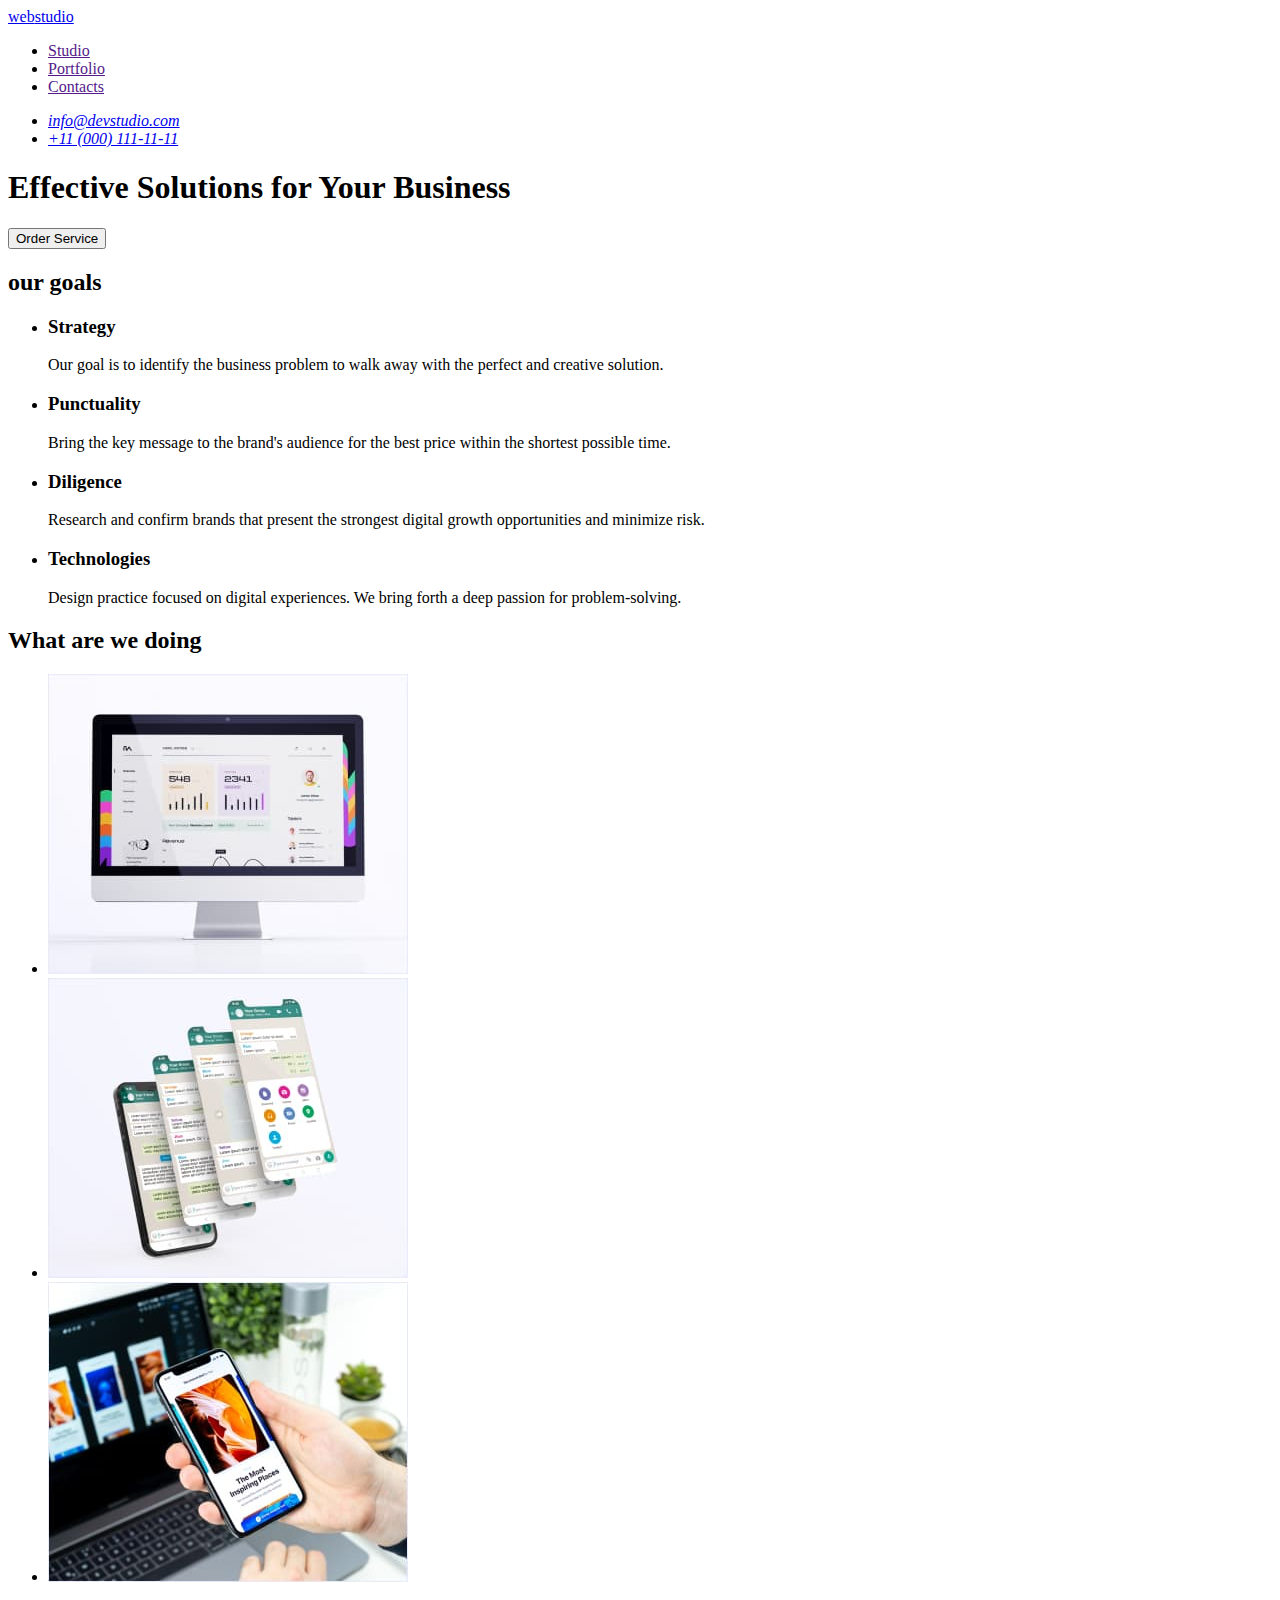
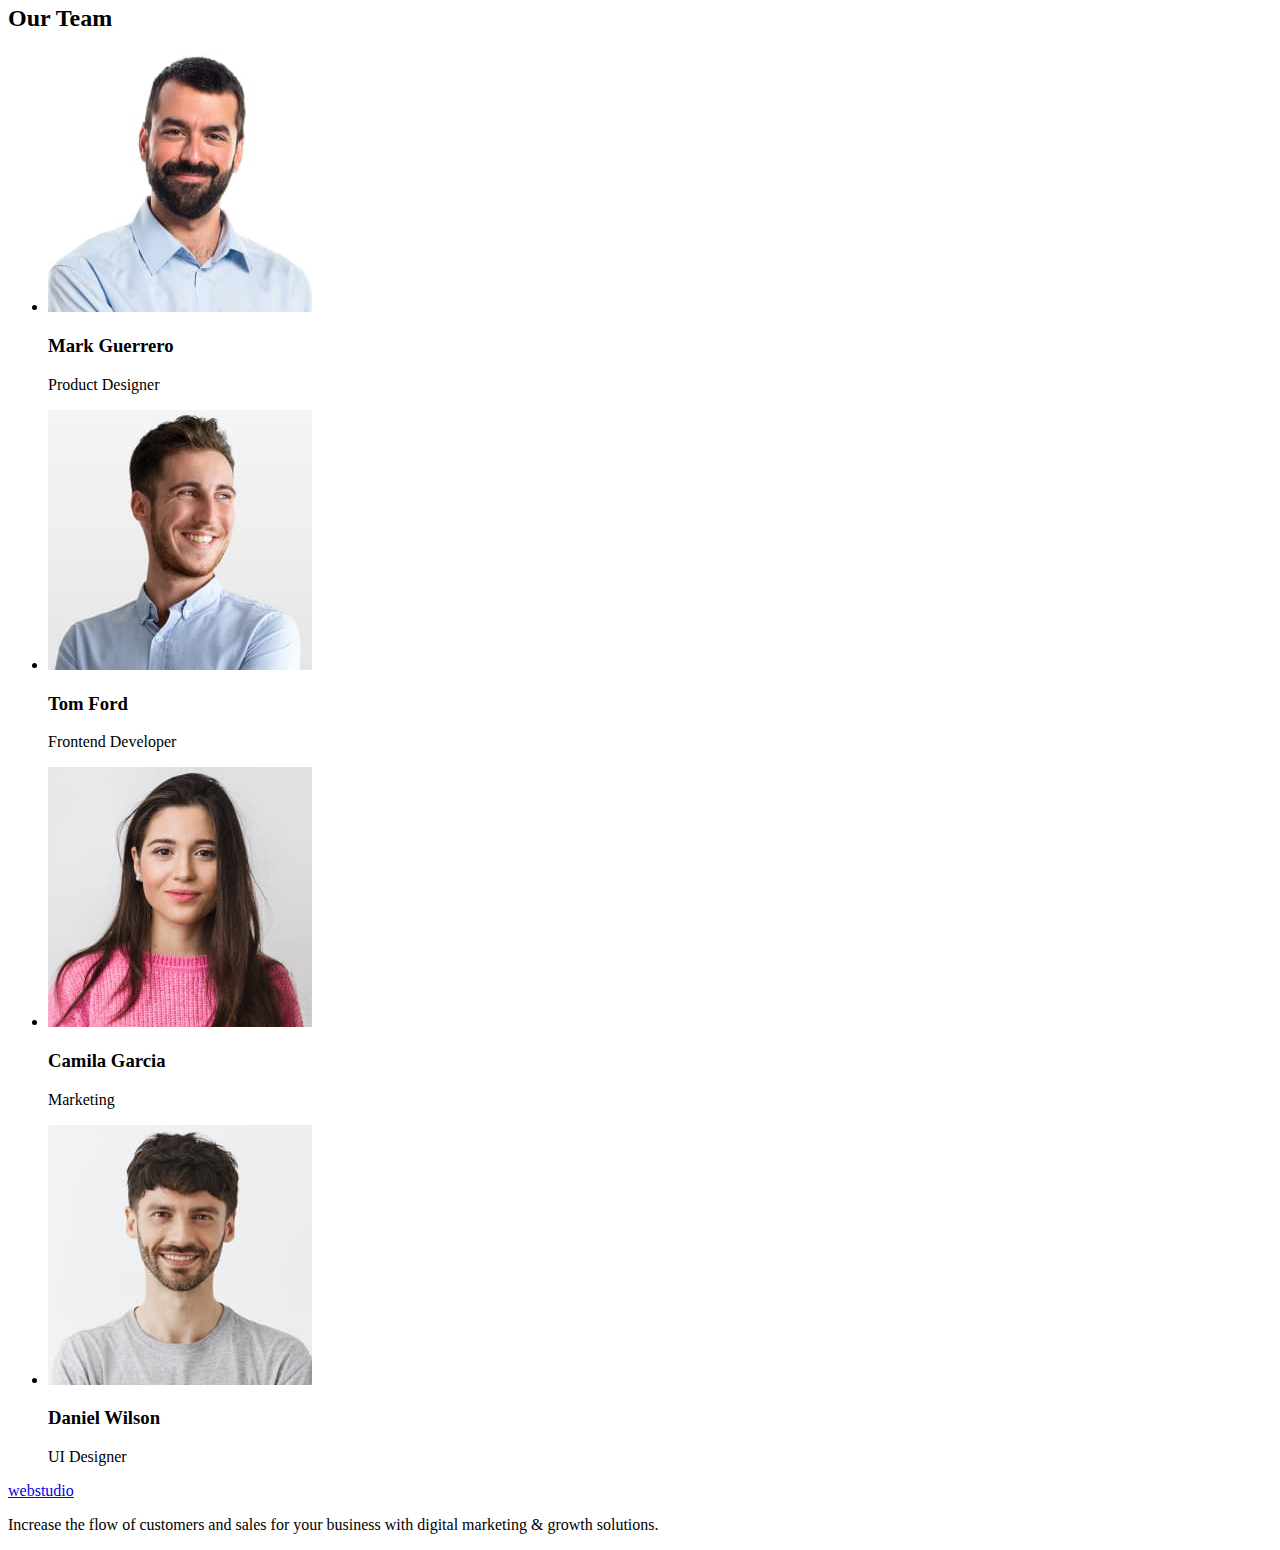
==== index.html @ 10d7a671 "add images and HTML" ====
<!DOCTYPE html>
<html lang="en">
  <head>
    <meta charset="UTF-8" />
    <meta name="viewport" content="width=device-width, initial-scale=1.0" />
    <title>Document</title>
  </head>
  <body>
    <header>
      <a href="/"><span>web</span>studio</a>
      <nav>
        <ul>
          <li><a href="">Studio</a></li>
          <li><a href="">Portfolio</a></li>
          <li><a href="">Contacts</a></li>
        </ul>
      </nav>
      <address>
        <ul>
          <li><a href="mailto:info@devstudio.com">info@devstudio.com</a></li>
          <li><a href="tel:+110001111111">+11 (000) 111-11-11</a></li>
        </ul>
      </address>
    </header>
    <main>
      <!-- Hero -->
      <section>
        <div>
          <h1>Effective Solutions for Your Business</h1>
          <button type="button">Order Service</button>
        </div>
      </section>
      <!-- Goals -->
      <section>
        <div>
          <h2>our goals</h2>
          <ul>
            <li>
              <h3>Strategy</h3>
              <p>
                Our goal is to identify the business problem to walk away with
                the perfect and creative solution.
              </p>
            </li>
            <li>
              <h3>Punctuality</h3>
              <p>
                Bring the key message to the brand's audience for the best price
                within the shortest possible time.
              </p>
            </li>
            <li>
              <h3>Diligence</h3>
              <p>
                Research and confirm brands that present the strongest digital
                growth opportunities and minimize risk.
              </p>
            </li>
            <li>
              <h3>Technologies</h3>
              <p>
                Design practice focused on digital experiences. We bring forth a
                deep passion for problem-solving.
              </p>
            </li>
          </ul>
        </div>
      </section>
      <!-- what mare we doing -->
      <section>
        <div>
          <h2>What are we doing</h2>
          <ul>
            <li>
              <img src="./images/goals/monitor.jpg" alt="monitor" width="360" />
            </li>
            <li>
              <img src="./images/goals/telefon.jpg" alt="telefon" width="360" />
            </li>
            <li>
              <img src="./images/goals/hand.jpg" alt="hand" width="360" />
            </li>
          </ul>
        </div>
      </section>
      <!-- team -->
      <section>
        <div>
          <h2>Our Team</h2>
          <ul>
            <li>
              <img src="./images/team/mark.jpg" alt="mark" width="264" />
              <h3>Mark Guerrero</h3>
              <p>Product Designer</p>
            </li>
            <li>
              <img src="./images/team/tom.jpg" alt="tom" width="264" />
              <h3>Tom Ford</h3>
              <p>Frontend Developer</p>
            </li>
            <li>
              <img src="./images/team/camila.jpg" alt="camila" width="264" />
              <h3>Camila Garcia</h3>
              <p>Marketing</p>
            </li>
            <li>
              <img src="./images/team/daniel.jpg" alt="daniel" width="264" />
              <h3>Daniel Wilson</h3>
              <p>UI Designer</p>
            </li>
          </ul>
        </div>
      </section>
    </main>
    <footer>
      <a href="/"><span>web</span>studio</a>
      <p>
        Increase the flow of customers and sales for your business with digital
        marketing & growth solutions.
      </p>
    </footer>
  </body>
</html>
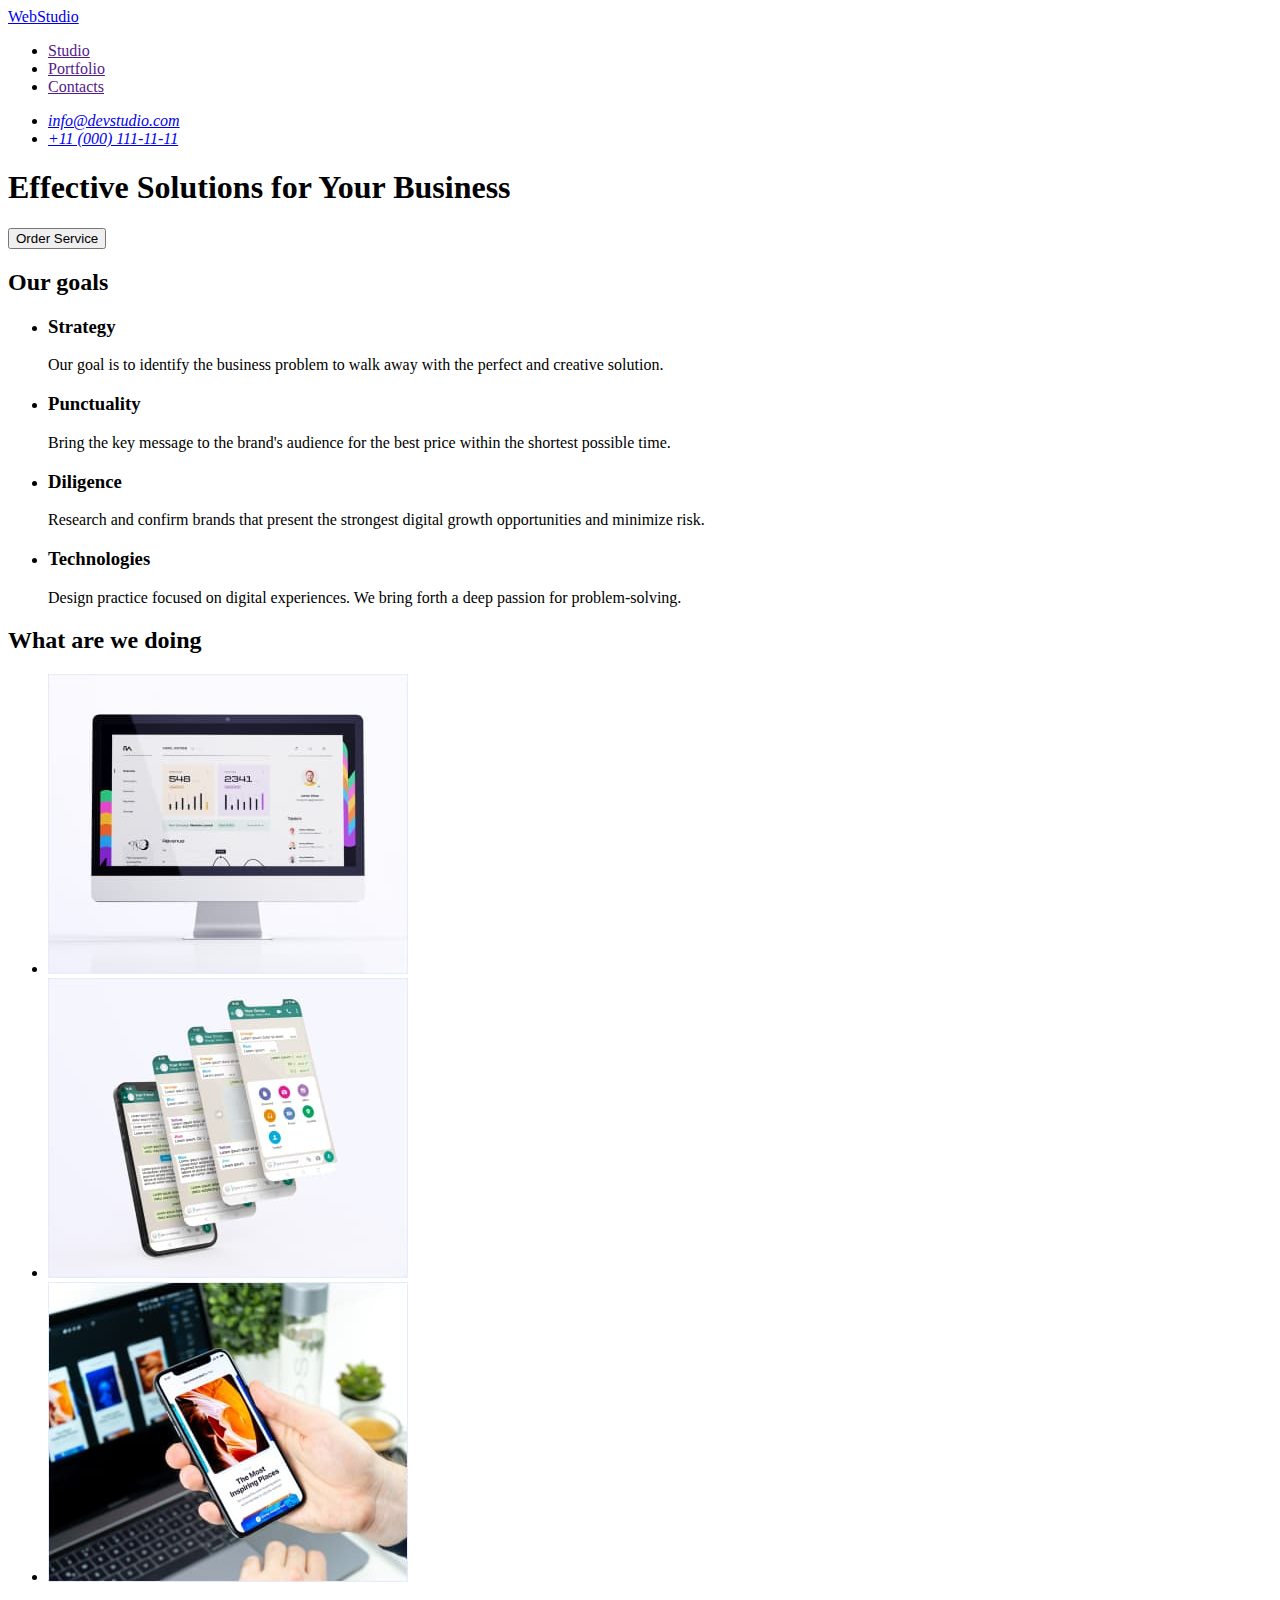
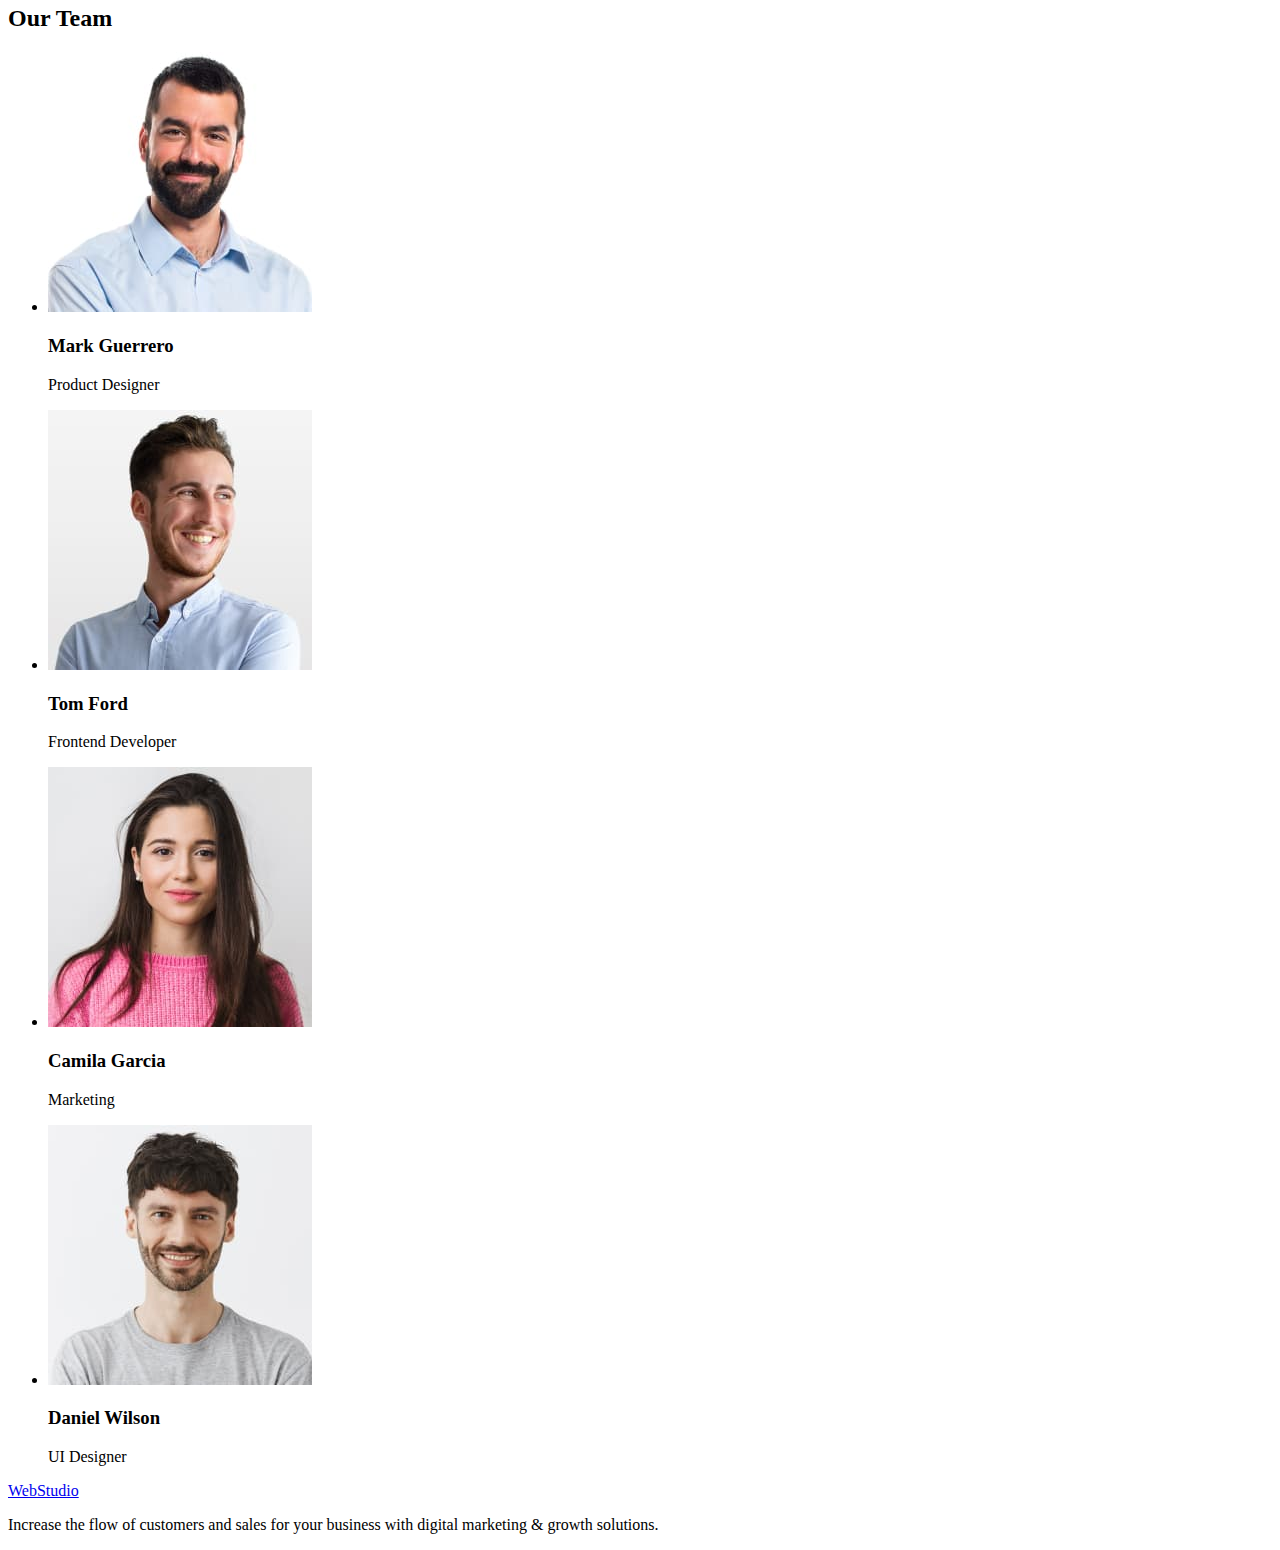
==== commit bed8d096: "fix" ====
--- a/index.html
+++ b/index.html
@@ -7,8 +7,8 @@
   </head>
   <body>
     <header>
-      <a href="/"><span>web</span>studio</a>
       <nav>
+        <a href="./index.html">WebStudio</a>
         <ul>
           <li><a href="">Studio</a></li>
           <li><a href="">Portfolio</a></li>
@@ -33,7 +33,7 @@
       <!-- Goals -->
       <section>
         <div>
-          <h2>our goals</h2>
+          <h2>Our goals</h2>
           <ul>
             <li>
               <h3>Strategy</h3>
@@ -113,7 +113,7 @@
       </section>
     </main>
     <footer>
-      <a href="/"><span>web</span>studio</a>
+      <a href="./index.html">WebStudio</a>
       <p>
         Increase the flow of customers and sales for your business with digital
         marketing & growth solutions.
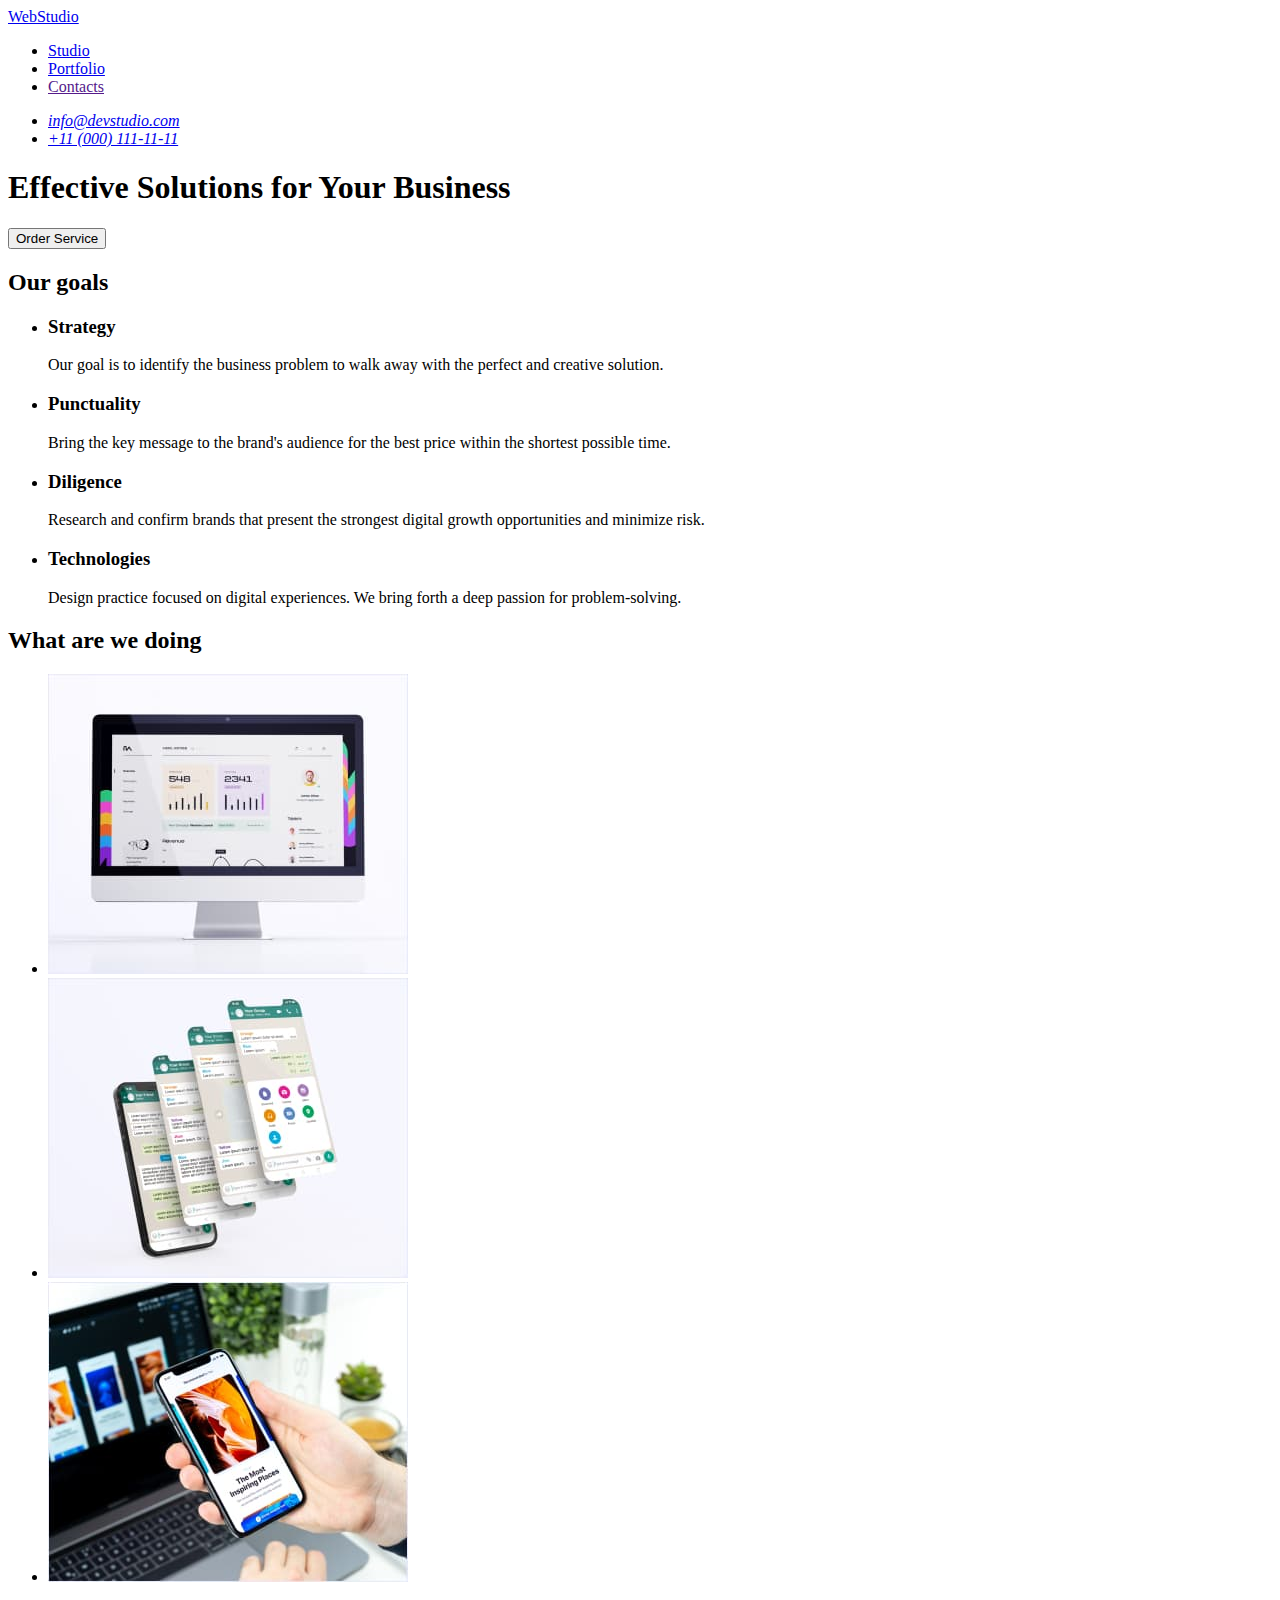
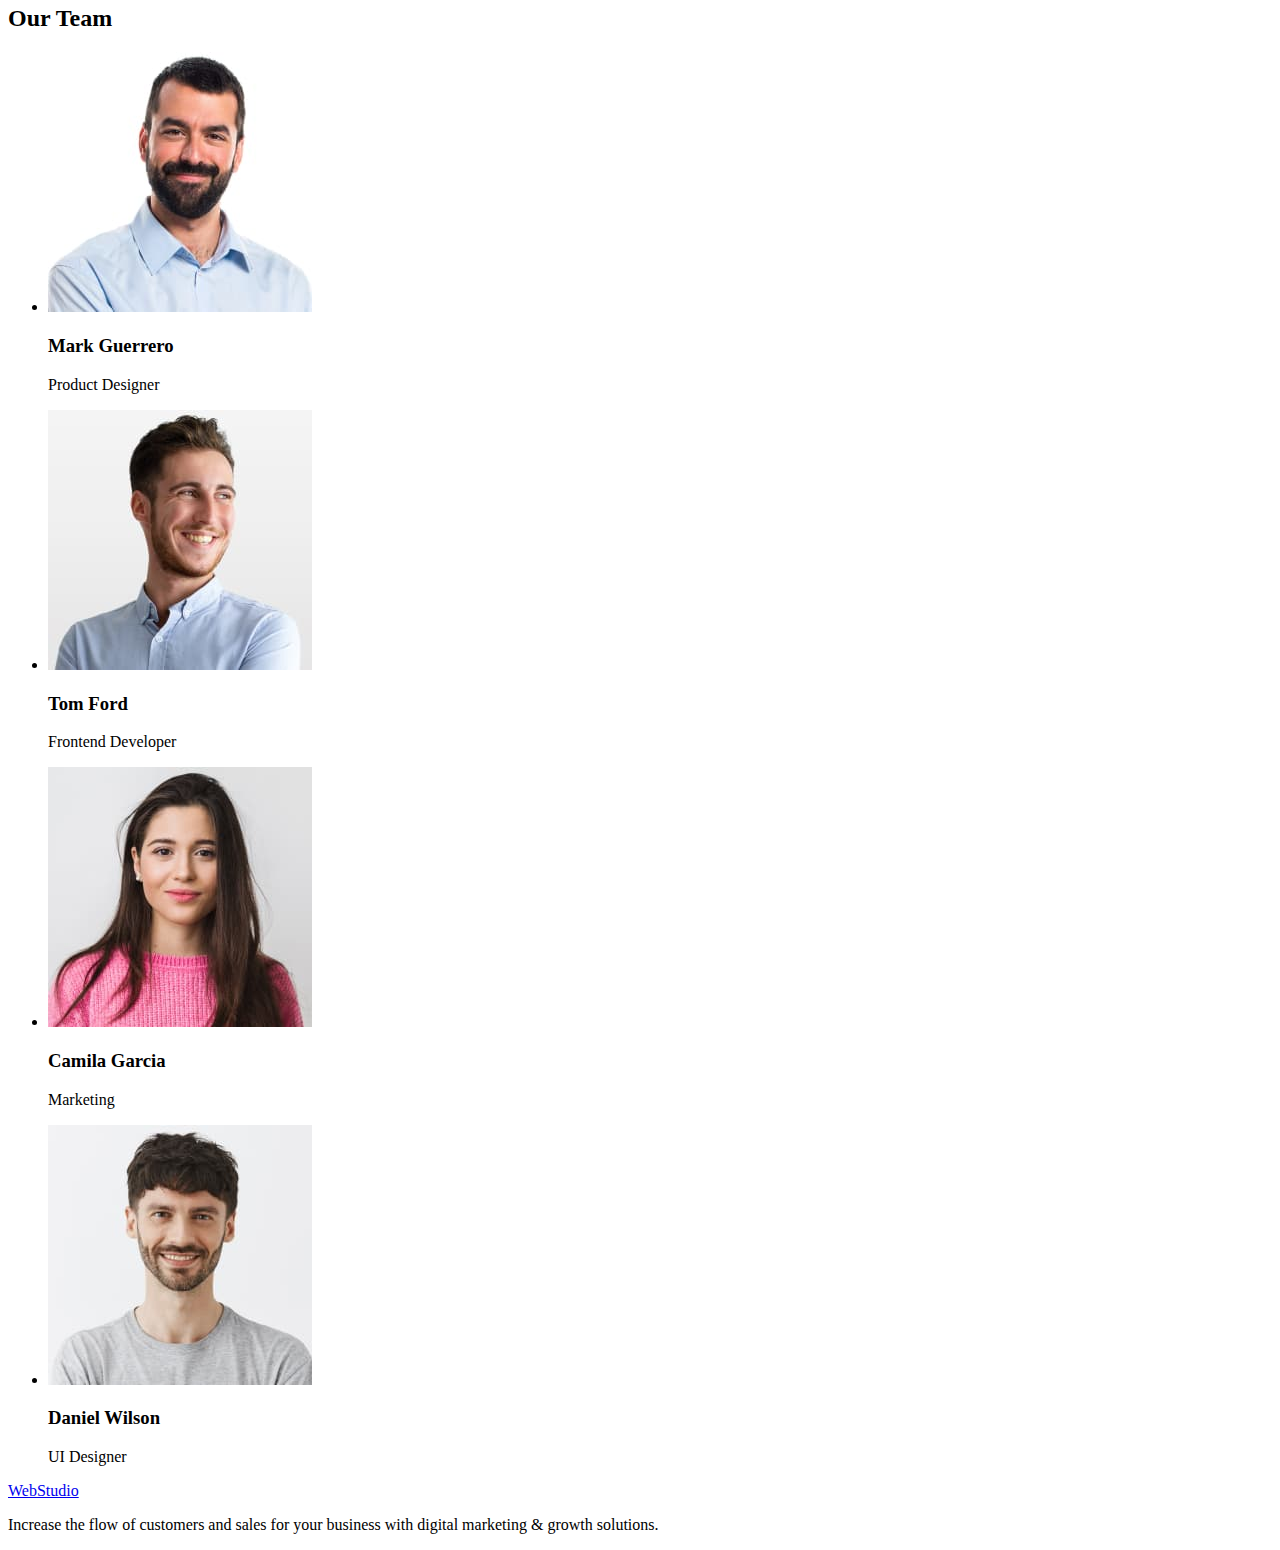
==== commit 8f9dd6ba: "portfolio with out styles" ====
--- a/index.html
+++ b/index.html
@@ -10,8 +10,8 @@
       <nav>
         <a href="./index.html">WebStudio</a>
         <ul>
-          <li><a href="">Studio</a></li>
-          <li><a href="">Portfolio</a></li>
+          <li><a href="./index.html">Studio</a></li>
+          <li><a href="./portfolio.html">Portfolio</a></li>
           <li><a href="">Contacts</a></li>
         </ul>
       </nav>
@@ -25,91 +25,83 @@
     <main>
       <!-- Hero -->
       <section>
-        <div>
-          <h1>Effective Solutions for Your Business</h1>
-          <button type="button">Order Service</button>
-        </div>
+        <h1>Effective Solutions for Your Business</h1>
+        <button type="button">Order Service</button>
       </section>
       <!-- Goals -->
       <section>
-        <div>
-          <h2>Our goals</h2>
-          <ul>
-            <li>
-              <h3>Strategy</h3>
-              <p>
-                Our goal is to identify the business problem to walk away with
-                the perfect and creative solution.
-              </p>
-            </li>
-            <li>
-              <h3>Punctuality</h3>
-              <p>
-                Bring the key message to the brand's audience for the best price
-                within the shortest possible time.
-              </p>
-            </li>
-            <li>
-              <h3>Diligence</h3>
-              <p>
-                Research and confirm brands that present the strongest digital
-                growth opportunities and minimize risk.
-              </p>
-            </li>
-            <li>
-              <h3>Technologies</h3>
-              <p>
-                Design practice focused on digital experiences. We bring forth a
-                deep passion for problem-solving.
-              </p>
-            </li>
-          </ul>
-        </div>
+        <h2>Our goals</h2>
+        <ul>
+          <li>
+            <h3>Strategy</h3>
+            <p>
+              Our goal is to identify the business problem to walk away with the
+              perfect and creative solution.
+            </p>
+          </li>
+          <li>
+            <h3>Punctuality</h3>
+            <p>
+              Bring the key message to the brand's audience for the best price
+              within the shortest possible time.
+            </p>
+          </li>
+          <li>
+            <h3>Diligence</h3>
+            <p>
+              Research and confirm brands that present the strongest digital
+              growth opportunities and minimize risk.
+            </p>
+          </li>
+          <li>
+            <h3>Technologies</h3>
+            <p>
+              Design practice focused on digital experiences. We bring forth a
+              deep passion for problem-solving.
+            </p>
+          </li>
+        </ul>
       </section>
       <!-- what mare we doing -->
       <section>
-        <div>
-          <h2>What are we doing</h2>
-          <ul>
-            <li>
-              <img src="./images/goals/monitor.jpg" alt="monitor" width="360" />
-            </li>
-            <li>
-              <img src="./images/goals/telefon.jpg" alt="telefon" width="360" />
-            </li>
-            <li>
-              <img src="./images/goals/hand.jpg" alt="hand" width="360" />
-            </li>
-          </ul>
-        </div>
+        <h2>What are we doing</h2>
+        <ul>
+          <li>
+            <img src="./images/goals/monitor.jpg" alt="monitor" width="360" />
+          </li>
+          <li>
+            <img src="./images/goals/telefon.jpg" alt="telefon" width="360" />
+          </li>
+          <li>
+            <img src="./images/goals/hand.jpg" alt="hand" width="360" />
+          </li>
+        </ul>
       </section>
       <!-- team -->
       <section>
-        <div>
-          <h2>Our Team</h2>
-          <ul>
-            <li>
-              <img src="./images/team/mark.jpg" alt="mark" width="264" />
-              <h3>Mark Guerrero</h3>
-              <p>Product Designer</p>
-            </li>
-            <li>
-              <img src="./images/team/tom.jpg" alt="tom" width="264" />
-              <h3>Tom Ford</h3>
-              <p>Frontend Developer</p>
-            </li>
-            <li>
-              <img src="./images/team/camila.jpg" alt="camila" width="264" />
-              <h3>Camila Garcia</h3>
-              <p>Marketing</p>
-            </li>
-            <li>
-              <img src="./images/team/daniel.jpg" alt="daniel" width="264" />
-              <h3>Daniel Wilson</h3>
-              <p>UI Designer</p>
-            </li>
-          </ul>
-        </div>
+        <h2>Our Team</h2>
+        <ul>
+          <li>
+            <img src="./images/team/mark.jpg" alt="mark" width="264" />
+            <h3>Mark Guerrero</h3>
+            <p>Product Designer</p>
+          </li>
+          <li>
+            <img src="./images/team/tom.jpg" alt="tom" width="264" />
+            <h3>Tom Ford</h3>
+            <p>Frontend Developer</p>
+          </li>
+          <li>
+            <img src="./images/team/camila.jpg" alt="camila" width="264" />
+            <h3>Camila Garcia</h3>
+            <p>Marketing</p>
+          </li>
+          <li>
+            <img src="./images/team/daniel.jpg" alt="daniel" width="264" />
+            <h3>Daniel Wilson</h3>
+            <p>UI Designer</p>
+          </li>
+        </ul>
       </section>
     </main>
     <footer>
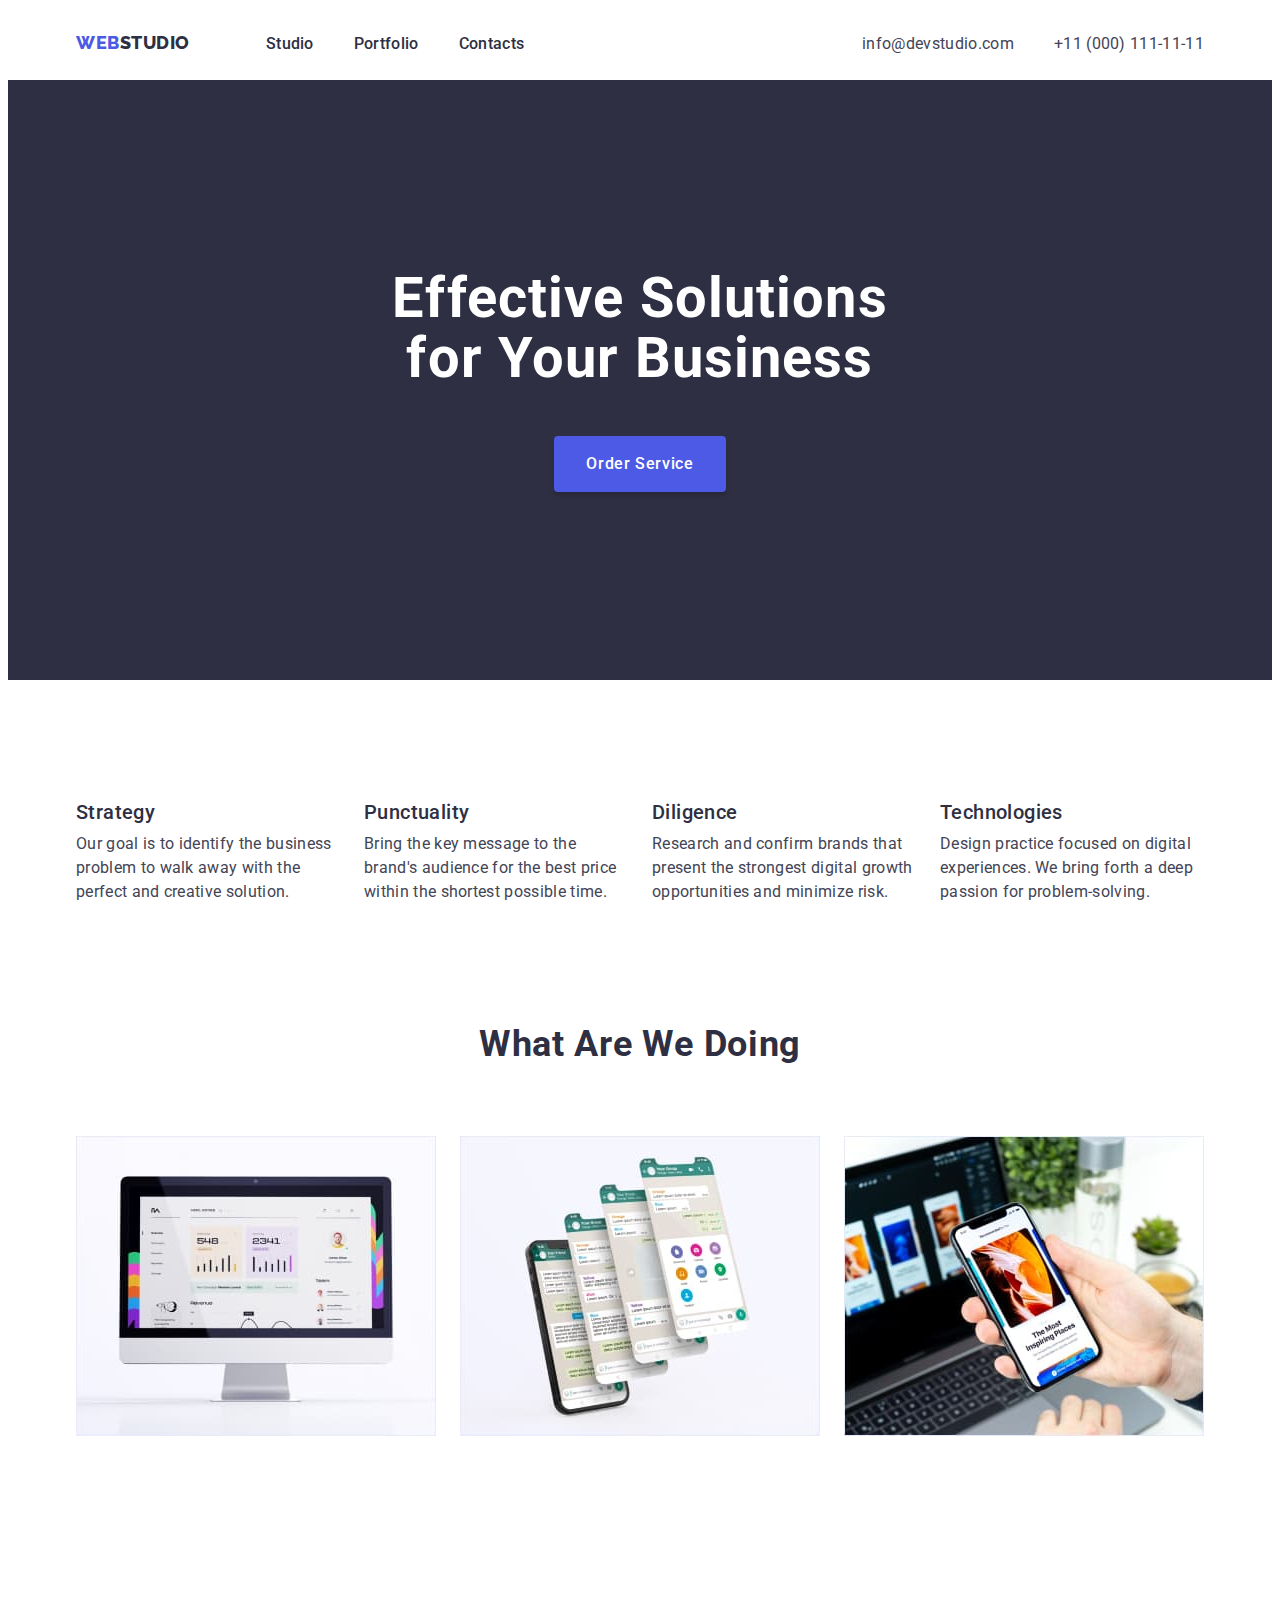
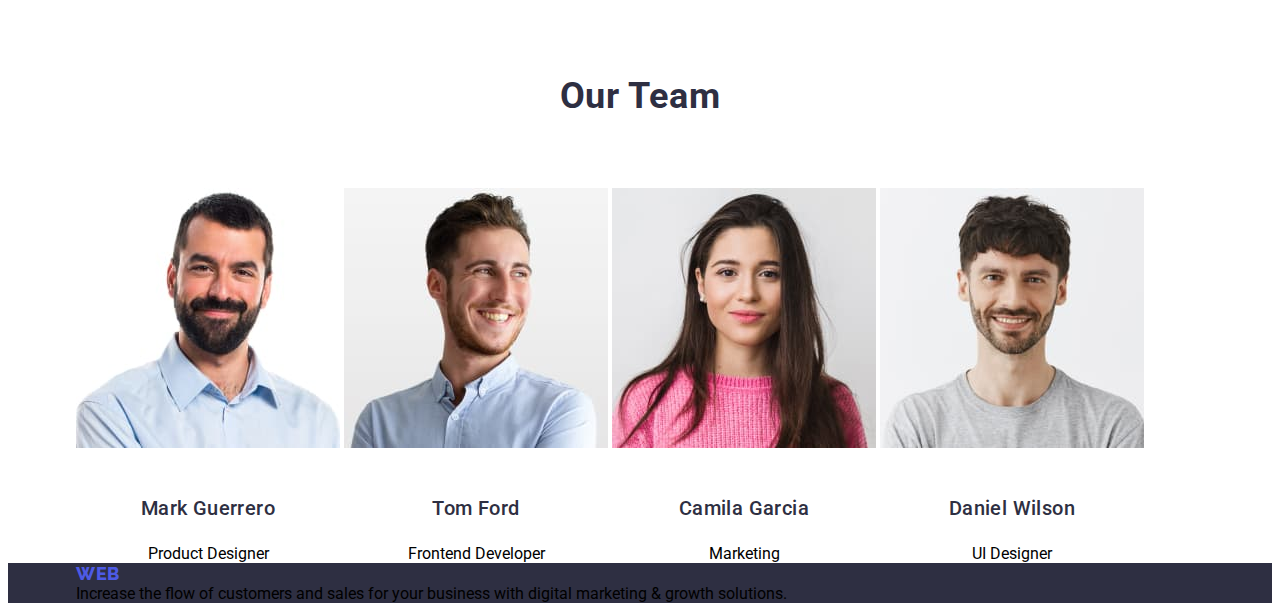
==== commit 4c70f8d6: "styles css" ====
--- a/index.html
+++ b/index.html
@@ -4,112 +4,163 @@
     <meta charset="UTF-8" />
     <meta name="viewport" content="width=device-width, initial-scale=1.0" />
     <title>Document</title>
+    <link rel="preconnect" href="https://fonts.googleapis.com" />
+    <link rel="preconnect" href="https://fonts.gstatic.com" crossorigin />
+    <link
+      href="https://fonts.googleapis.com/css2?family=Raleway:wght@800&family=Roboto:wght@300;400;500;700;900&display=swap"
+      rel="stylesheet"
+    />
+    <link rel="stylesheet" href="./styles/styles.css" />
   </head>
   <body>
-    <header>
-      <nav>
-        <a href="./index.html">WebStudio</a>
-        <ul>
-          <li><a href="./index.html">Studio</a></li>
-          <li><a href="./portfolio.html">Portfolio</a></li>
-          <li><a href="">Contacts</a></li>
-        </ul>
-      </nav>
-      <address>
-        <ul>
-          <li><a href="mailto:info@devstudio.com">info@devstudio.com</a></li>
-          <li><a href="tel:+110001111111">+11 (000) 111-11-11</a></li>
-        </ul>
-      </address>
+    <header class="header">
+      <div class="container header-container">
+        <nav class="navigate">
+          <a href="./index.html" class="logo"
+            ><span class="span-logo">Web</span>Studio</a
+          >
+          <ul class="nav-list">
+            <li><a class="nav-text" href="./index.html">Studio</a></li>
+            <li><a class="nav-text" href="./portfolio.html">Portfolio</a></li>
+            <li><a class="nav-text" href="">Contacts</a></li>
+          </ul>
+        </nav>
+        <address>
+          <ul class="address-list">
+            <li class="address-item">
+              <a class="address-text" href="mailto:info@devstudio.com"
+                >info@devstudio.com</a
+              >
+            </li>
+            <li class="address-item">
+              <a class="address-text" href="tel:+110001111111"
+                >+11 (000) 111-11-11</a
+              >
+            </li>
+          </ul>
+        </address>
+      </div>
     </header>
     <main>
       <!-- Hero -->
-      <section>
-        <h1>Effective Solutions for Your Business</h1>
-        <button type="button">Order Service</button>
+      <section class="section-hero">
+        <div class="container hero-container">
+          <h1 class="hero-title">Effective Solutions for Your Business</h1>
+          <button class="hero-button" type="button">Order Service</button>
+        </div>
       </section>
       <!-- Goals -->
       <section>
-        <h2>Our goals</h2>
-        <ul>
-          <li>
-            <h3>Strategy</h3>
-            <p>
-              Our goal is to identify the business problem to walk away with the
-              perfect and creative solution.
-            </p>
-          </li>
-          <li>
-            <h3>Punctuality</h3>
-            <p>
-              Bring the key message to the brand's audience for the best price
-              within the shortest possible time.
-            </p>
-          </li>
-          <li>
-            <h3>Diligence</h3>
-            <p>
-              Research and confirm brands that present the strongest digital
-              growth opportunities and minimize risk.
-            </p>
-          </li>
-          <li>
-            <h3>Technologies</h3>
-            <p>
-              Design practice focused on digital experiences. We bring forth a
-              deep passion for problem-solving.
-            </p>
-          </li>
-        </ul>
+        <div class="container goals-container">
+          <h2 class="subtitle-goals">Our goals</h2>
+          <ul class="goals-list">
+            <li class="goals-item">
+              <h3 class="goals-subtitle">Strategy</h3>
+              <p class="goals-text">
+                Our goal is to identify the business problem to walk away with
+                the perfect and creative solution.
+              </p>
+            </li>
+            <li class="goals-item">
+              <h3 class="goals-subtitle">Punctuality</h3>
+              <p class="goals-text">
+                Bring the key message to the brand's audience for the best price
+                within the shortest possible time.
+              </p>
+            </li>
+            <li class="goals-item">
+              <h3 class="goals-subtitle">Diligence</h3>
+              <p class="goals-text">
+                Research and confirm brands that present the strongest digital
+                growth opportunities and minimize risk.
+              </p>
+            </li>
+            <li class="goals-item">
+              <h3 class="goals-subtitle">Technologies</h3>
+              <p class="goals-text">
+                Design practice focused on digital experiences. We bring forth a
+                deep passion for problem-solving.
+              </p>
+            </li>
+          </ul>
+        </div>
       </section>
       <!-- what mare we doing -->
       <section>
-        <h2>What are we doing</h2>
-        <ul>
-          <li>
-            <img src="./images/goals/monitor.jpg" alt="monitor" width="360" />
-          </li>
-          <li>
-            <img src="./images/goals/telefon.jpg" alt="telefon" width="360" />
-          </li>
-          <li>
-            <img src="./images/goals/hand.jpg" alt="hand" width="360" />
-          </li>
-        </ul>
+        <div class="container container-tasks">
+          <h2 class="tasks-title">What are we doing</h2>
+          <ul class="tasks-list">
+            <li>
+              <img src="./images/goals/monitor.jpg" alt="monitor" width="360" />
+            </li>
+            <li>
+              <img src="./images/goals/telefon.jpg" alt="telefon" width="360" />
+            </li>
+            <li>
+              <img src="./images/goals/hand.jpg" alt="hand" width="360" />
+            </li>
+          </ul>
+        </div>
       </section>
       <!-- team -->
       <section>
-        <h2>Our Team</h2>
-        <ul>
-          <li>
-            <img src="./images/team/mark.jpg" alt="mark" width="264" />
-            <h3>Mark Guerrero</h3>
-            <p>Product Designer</p>
-          </li>
-          <li>
-            <img src="./images/team/tom.jpg" alt="tom" width="264" />
-            <h3>Tom Ford</h3>
-            <p>Frontend Developer</p>
-          </li>
-          <li>
-            <img src="./images/team/camila.jpg" alt="camila" width="264" />
-            <h3>Camila Garcia</h3>
-            <p>Marketing</p>
-          </li>
-          <li>
-            <img src="./images/team/daniel.jpg" alt="daniel" width="264" />
-            <h3>Daniel Wilson</h3>
-            <p>UI Designer</p>
-          </li>
-        </ul>
+        <div class="container container-team">
+          <h2 class="ourteam-title">Our Team</h2>
+          <ul>
+            <li class="team-cards">
+              <img
+                src="./images/team/mark.jpg"
+                alt="mark"
+                width="264"
+                class="img-player"
+              />
+              <h3 class="player-names">Mark Guerrero</h3>
+              <p>Product Designer</p>
+            </li>
+            <li class="team-cards">
+              <img
+                src="./images/team/tom.jpg"
+                alt="tom"
+                width="264"
+                class="img-player"
+              />
+              <h3 class="player-names">Tom Ford</h3>
+              <p>Frontend Developer</p>
+            </li>
+            <li class="team-cards">
+              <img
+                src="./images/team/camila.jpg"
+                alt="camila"
+                width="264"
+                class="img-player"
+              />
+              <h3 class="player-names">Camila Garcia</h3>
+              <p>Marketing</p>
+            </li>
+            <li class="team-cards">
+              <img
+                src="./images/team/daniel.jpg"
+                alt="daniel"
+                width="264"
+                class="img-player"
+              />
+              <h3 class="player-names">Daniel Wilson</h3>
+              <p>UI Designer</p>
+            </li>
+          </ul>
+        </div>
       </section>
     </main>
-    <footer>
-      <a href="./index.html">WebStudio</a>
-      <p>
-        Increase the flow of customers and sales for your business with digital
-        marketing & growth solutions.
-      </p>
+    <footer class="footer-class">
+      <div class="container">
+        <a href="./index.html" class="logo"
+          ><span class="span-logo">Web</span>Studio</a
+        >
+        <p>
+          Increase the flow of customers and sales for your business with
+          digital marketing & growth solutions.
+        </p>
+      </div>
     </footer>
   </body>
 </html>
--- a/styles/styles.css
+++ b/styles/styles.css
@@ -0,0 +1,281 @@
+body {
+  font-family: "Roboto", sans-serif;
+}
+
+h1,
+h2,
+h3,
+h4,
+h5,
+h6,
+p {
+  margin: 0;
+}
+
+a {
+  text-decoration: none;
+  color: inherit;
+}
+
+ul,
+ol,
+li {
+  list-style: none;
+  margin: 0;
+  padding: 0;
+}
+
+img {
+  display: block;
+  max-width: 100%;
+  height: auto;
+}
+
+.container {
+  width: 1128px;
+  margin-left: auto;
+  margin-right: auto;
+}
+/* header */
+.header-container {
+  display: flex;
+  padding-top: 24px;
+  padding-bottom: 24px;
+  justify-content: space-between;
+}
+
+.navigate {
+  display: flex;
+  gap: 76px;
+}
+
+.logo {
+  color: #2e2f42;
+  font-family: Raleway;
+  font-size: 18px;
+  font-style: normal;
+  font-weight: 800;
+  line-height: 21px;
+  /* 116.667% */
+  letter-spacing: 0.54px;
+  text-transform: uppercase;
+}
+
+.span-logo {
+  color: #4d5ae5;
+}
+
+.nav-list {
+  display: flex;
+  gap: 40px;
+}
+
+.nav-text {
+  color: #2e2f42;
+  font-size: 16px;
+  font-style: normal;
+  font-weight: 500;
+  line-height: 24px;
+  /* 150% */
+  letter-spacing: 0.32px;
+}
+
+.nav-text:hover,
+.nav-text:focus {
+  color: #404bbf;
+}
+
+.address-list {
+  display: flex;
+  gap: 40px;
+}
+
+.address-item {
+}
+
+.address-text {
+  color: #434455;
+  font-family: Roboto;
+  font-size: 16px;
+  font-style: normal;
+  font-weight: 400;
+  line-height: 24px;
+  /* 150% */
+  letter-spacing: 0.32px;
+}
+
+.address-text:hover,
+.address-text:focus {
+  color: #404bbf;
+}
+
+/* main */
+/* section hero */
+
+.section-hero {
+  background: #2e2f42;
+}
+
+.hero-container {
+  height: 600px;
+  flex-shrink: 0;
+  display: flex;
+  flex-direction: column;
+  justify-content: center;
+  align-items: center;
+  gap: 48px;
+}
+
+.hero-title {
+  color: #fff;
+  text-align: center;
+  font-family: Roboto;
+  font-size: 56px;
+  font-style: normal;
+  font-weight: 700;
+  line-height: 60px;
+  /* 107.143% */
+  letter-spacing: 1.12px;
+  width: 496px;
+}
+
+.hero-button {
+  cursor: pointer;
+  border-radius: 4px;
+  background: #4d5ae5;
+  box-shadow: 0px 4px 4px 0px rgba(0, 0, 0, 0.15);
+  display: inline-flex;
+  padding: 16px 32px;
+  align-items: flex-start;
+  gap: 10px;
+  color: var(--white, #fff);
+  font-family: Roboto;
+  font-size: 16px;
+  font-style: normal;
+  font-weight: 500;
+  line-height: 24px;
+  /* 150% */
+  letter-spacing: 0.64px;
+  border: transparent;
+}
+
+.hero-button:hover {
+  border-radius: 4px;
+  background: #404bbf;
+  box-shadow: 0px 4px 4px 0px rgba(0, 0, 0, 0.15);
+}
+/* our goals */
+
+.goals-container {
+  padding-top: 120px;
+  padding-bottom: 120px;
+}
+
+.subtitle-goals {
+  display: none;
+}
+.goals-list {
+  display: flex;
+  gap: 24px;
+}
+.goals-item {
+  width: 264px;
+  display: flex;
+  flex-direction: column;
+  gap: 8px;
+}
+.goals-subtitle {
+  color: #2e2f42;
+
+  font-family: Roboto;
+  font-size: 20px;
+  font-style: normal;
+  font-weight: 500;
+  line-height: 24px;
+  /* 120% */
+  letter-spacing: 0.4px;
+}
+.goals-text {
+  color: #434455;
+
+  font-family: Roboto;
+  font-size: 16px;
+  font-style: normal;
+  font-weight: 400;
+  line-height: 24px;
+  /* 150% */
+  letter-spacing: 0.32px;
+}
+.container-tasks {
+  display: flex;
+  flex-direction: column;
+  align-items: center;
+  gap: 72px;
+  padding-bottom: 120px;
+}
+.tasks-title {
+  color: #2e2f42;
+  text-align: center;
+  font-family: Roboto;
+  font-size: 36px;
+  font-style: normal;
+  font-weight: 700;
+  line-height: 40px;
+  /* 111.111% */
+  letter-spacing: 0.72px;
+  text-transform: capitalize;
+}
+.tasks-list {
+  display: flex;
+  gap: 24px;
+}
+.ourteam-title {
+  color: #2e2f42;
+  text-align: center;
+
+  font-family: Roboto;
+  font-size: 36px;
+  font-style: normal;
+  font-weight: 700;
+  line-height: 40px;
+  /* 111.111% */
+  letter-spacing: 0.72px;
+  text-transform: capitalize;
+  padding-bottom: 72px;
+  padding-top: 120px;
+
+}
+.container-team {
+  display: flex;
+  justify-content: center;
+  flex-direction: column;
+}
+.team-cards{
+display: inline-flex;
+    padding-bottom: 0px;
+    flex-direction: column;
+    justify-content: center;
+    align-items: center;
+    gap: 24px;
+}
+.img-player{
+    padding-bottom: 24px;
+
+}
+.player-names{
+    color:  #2E2F42;
+        text-align: center;
+    
+        /* Header 3 */
+        font-family: Roboto;
+        font-size: 20px;
+        font-style: normal;
+        font-weight: 500;
+        line-height: 24px;
+        /* 120% */
+        letter-spacing: 0.4px;
+}
+.footer-class{
+  
+        background: var(--navyblue, #2E2F42);
+}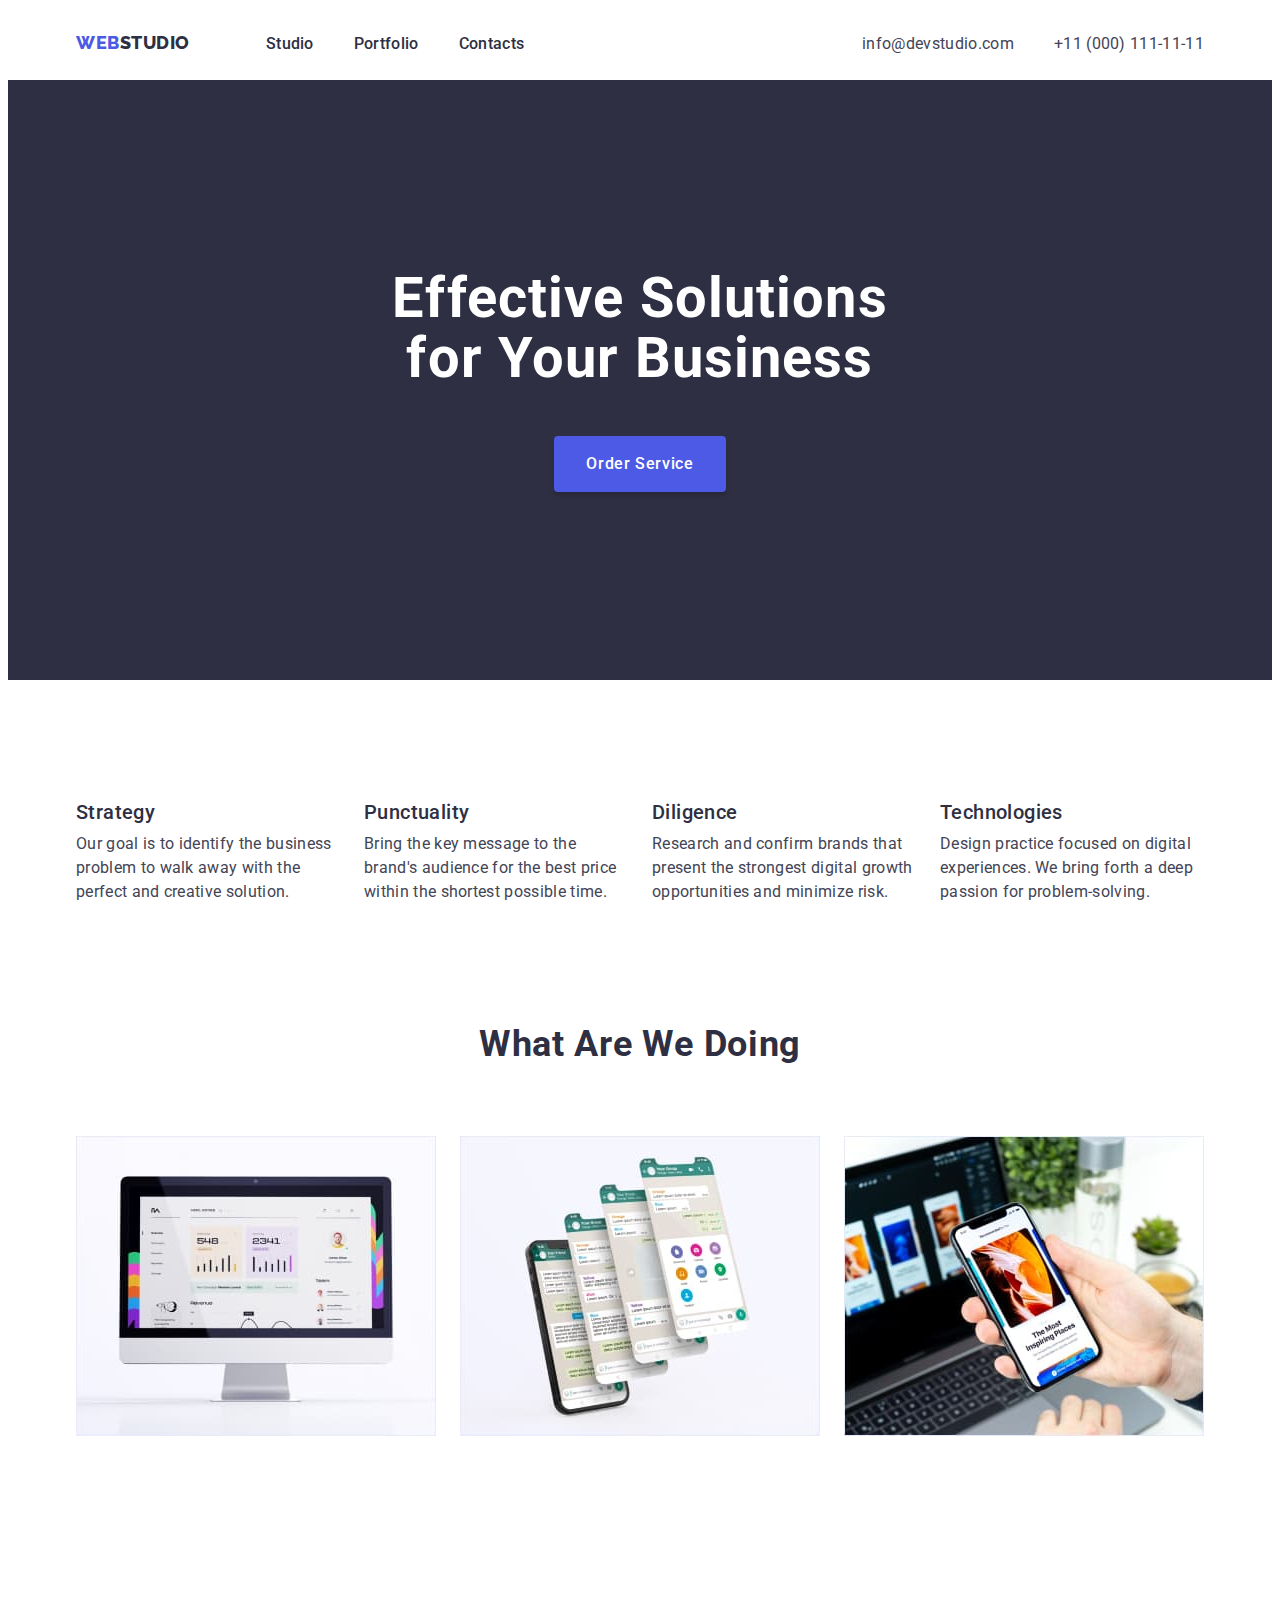
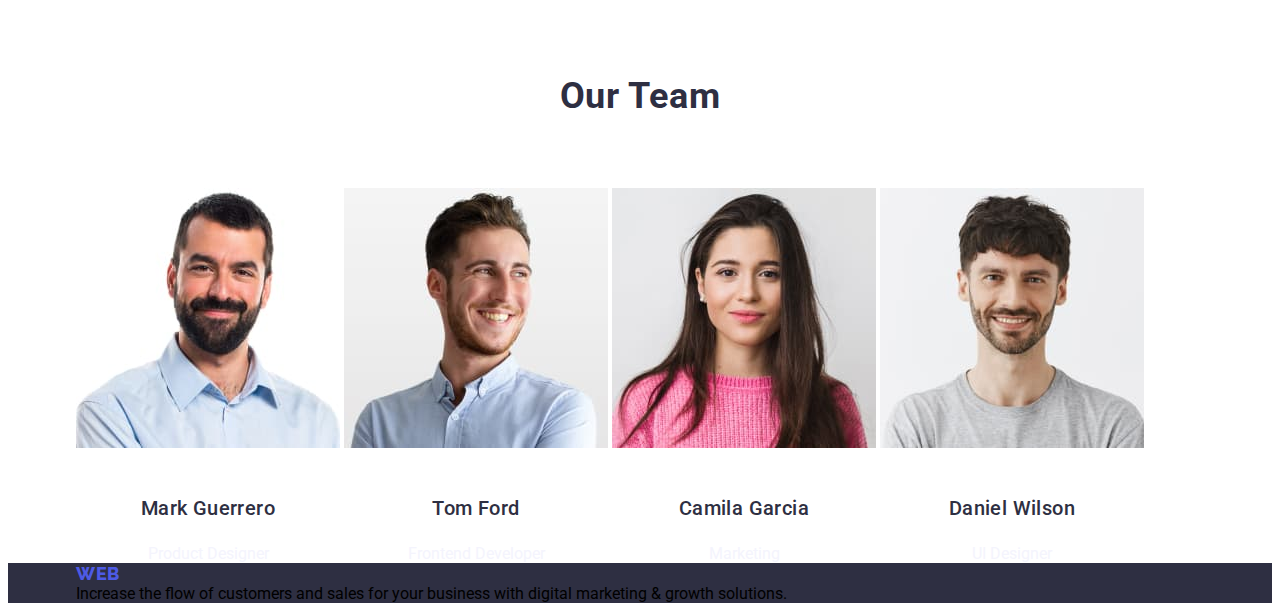
==== commit 375f83b5: "fix" ====
--- a/index.html
+++ b/index.html
@@ -12,7 +12,8 @@
     />
     <link rel="stylesheet" href="./styles/styles.css" />
   </head>
-  <body>
+  <body color: #434455>
+    <main>
     <header class="header">
       <div class="container header-container">
         <nav class="navigate">
@@ -41,7 +42,9 @@
         </address>
       </div>
     </header>
-    <main>
+    </main>
+
+    
       <!-- Hero -->
       <section class="section-hero">
         <div class="container hero-container">
--- a/styles/styles.css
+++ b/styles/styles.css
@@ -1,5 +1,6 @@
 body {
   font-family: "Roboto", sans-serif;
+
 }
 
 h1,
@@ -248,7 +249,8 @@
 .container-team {
   display: flex;
   justify-content: center;
-  flex-direction: column;
+  flex-direction: column; 
+  color: #F4F4FD;
 }
 .team-cards{
 display: inline-flex;
